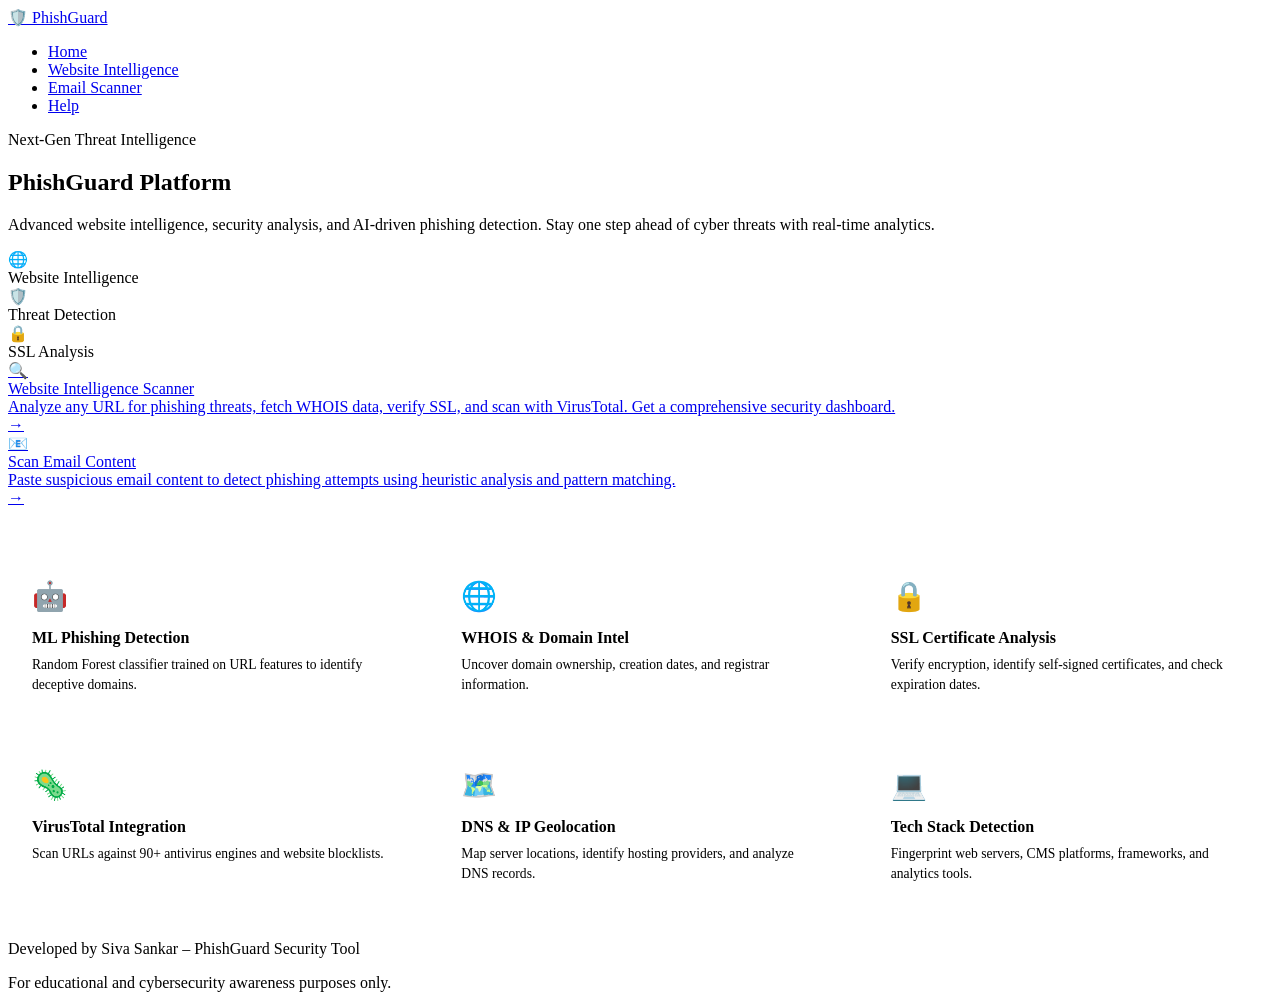
==== templates/index.html @ e1e7d01b "Add files via upload" ====
<!DOCTYPE html>
<html lang="en">

<head>
    <meta charset="UTF-8">
    <meta name="viewport" content="width=device-width, initial-scale=1.0">
    <meta name="description"
        content="PhishGuard — AI-powered phishing detection and website intelligence platform. Protect yourself from cyber threats.">
    <title>PhishGuard — Website Intelligence & Phishing Detection</title>
    <link rel="stylesheet" href="{{ url_for('static', filename='style.css') }}">
    <style>
        .feature-grid {
            display: grid;
            grid-template-columns: repeat(3, 1fr);
            gap: 1.5rem;
            margin-top: 3rem;
            margin-bottom: 2rem;
        }
        .feature-card {
            background: var(--bg-glass);
            border: 1px solid var(--border-glass);
            border-radius: var(--radius-md);
            padding: 1.5rem;
            text-align: left;
            transition: all 0.3s ease;
        }
        .feature-card:hover {
            border-color: var(--accent-primary-glow);
            transform: translateY(-2px);
        }
        .feature-icon {
            font-size: 1.8rem;
            margin-bottom: 1rem;
        }
        .feature-title {
            font-size: 1rem;
            font-weight: 600;
            color: var(--text-primary);
            margin-bottom: 0.5rem;
        }
        .feature-desc {
            font-size: 0.85rem;
            color: var(--text-muted);
            line-height: 1.5;
        }
        @media (max-width: 768px) {
            .feature-grid {
                grid-template-columns: 1fr;
            }
        }
    </style>
</head>

<body>
    <div class="container">

        <!-- Navigation -->
        <nav class="navbar fade-in-up">
            <a href="/" class="navbar-brand">
                <span class="shield-icon">🛡️</span>
                PhishGuard
            </a>
            <ul class="navbar-links">
                <li><a href="/" class="active">Home</a></li>
                <li><a href="/url-scanner">Website Intelligence</a></li>
                <li><a href="/email-scanner">Email Scanner</a></li>
                <li><a href="/help">Help</a></li>
            </ul>
        </nav>

        <!-- Hero Section -->
        <section class="hero fade-in-up fade-in-up-delay-1">
            <div class="hero-badge">
                <span class="pulse-dot"></span>
                Next-Gen Threat Intelligence
            </div>
            <h1>PhishGuard Platform</h1>
            <p>Advanced website intelligence, security analysis, and AI-driven phishing detection. Stay one step ahead of cyber threats with real-time analytics.</p>
        </section>

        <!-- Stats Bar -->
        <div class="stats-bar fade-in-up fade-in-up-delay-2">
            <div class="stat-item">
                <div class="stat-value">🌐</div>
                <div class="stat-label">Website Intelligence</div>
            </div>
            <div class="stat-item">
                <div class="stat-value">🛡️</div>
                <div class="stat-label">Threat Detection</div>
            </div>
            <div class="stat-item">
                <div class="stat-value">🔒</div>
                <div class="stat-label">SSL Analysis</div>
            </div>
        </div>

        <!-- Homepage Navigation Cards -->
        <div class="home-cards fade-in-up fade-in-up-delay-3">
            <a href="/url-scanner" class="home-card" id="card-url-scanner">
                <div class="home-card-icon url-glow">🔍</div>
                <div class="home-card-title">Website Intelligence Scanner</div>
                <div class="home-card-desc">Analyze any URL for phishing threats, fetch WHOIS data, verify SSL, and scan with VirusTotal. Get a comprehensive security dashboard.</div>
                <div class="home-card-arrow">→</div>
            </a>
            <a href="/email-scanner" class="home-card" id="card-email-scanner">
                <div class="home-card-icon email-glow">📧</div>
                <div class="home-card-title">Scan Email Content</div>
                <div class="home-card-desc">Paste suspicious email content to detect phishing attempts using heuristic analysis and pattern matching.</div>
                <div class="home-card-arrow">→</div>
            </a>
        </div>

        <!-- Features Grid -->
        <div class="feature-grid fade-in-up fade-in-up-delay-4">
            <div class="feature-card">
                <div class="feature-icon">🤖</div>
                <div class="feature-title">ML Phishing Detection</div>
                <div class="feature-desc">Random Forest classifier trained on URL features to identify deceptive domains.</div>
            </div>
            <div class="feature-card">
                <div class="feature-icon">🌐</div>
                <div class="feature-title">WHOIS & Domain Intel</div>
                <div class="feature-desc">Uncover domain ownership, creation dates, and registrar information.</div>
            </div>
            <div class="feature-card">
                <div class="feature-icon">🔒</div>
                <div class="feature-title">SSL Certificate Analysis</div>
                <div class="feature-desc">Verify encryption, identify self-signed certificates, and check expiration dates.</div>
            </div>
            <div class="feature-card">
                <div class="feature-icon">🦠</div>
                <div class="feature-title">VirusTotal Integration</div>
                <div class="feature-desc">Scan URLs against 90+ antivirus engines and website blocklists.</div>
            </div>
            <div class="feature-card">
                <div class="feature-icon">🗺️</div>
                <div class="feature-title">DNS & IP Geolocation</div>
                <div class="feature-desc">Map server locations, identify hosting providers, and analyze DNS records.</div>
            </div>
            <div class="feature-card">
                <div class="feature-icon">💻</div>
                <div class="feature-title">Tech Stack Detection</div>
                <div class="feature-desc">Fingerprint web servers, CMS platforms, frameworks, and analytics tools.</div>
            </div>
        </div>

        <!-- Footer -->
        <footer class="footer fade-in-up fade-in-up-delay-4">
            <p>Developed by Siva Sankar &ndash; PhishGuard Security Tool</p>
            <p style="margin-top: 0.3rem;">For educational and cybersecurity awareness purposes only.</p>
        </footer>

    </div>
</body>

</html>
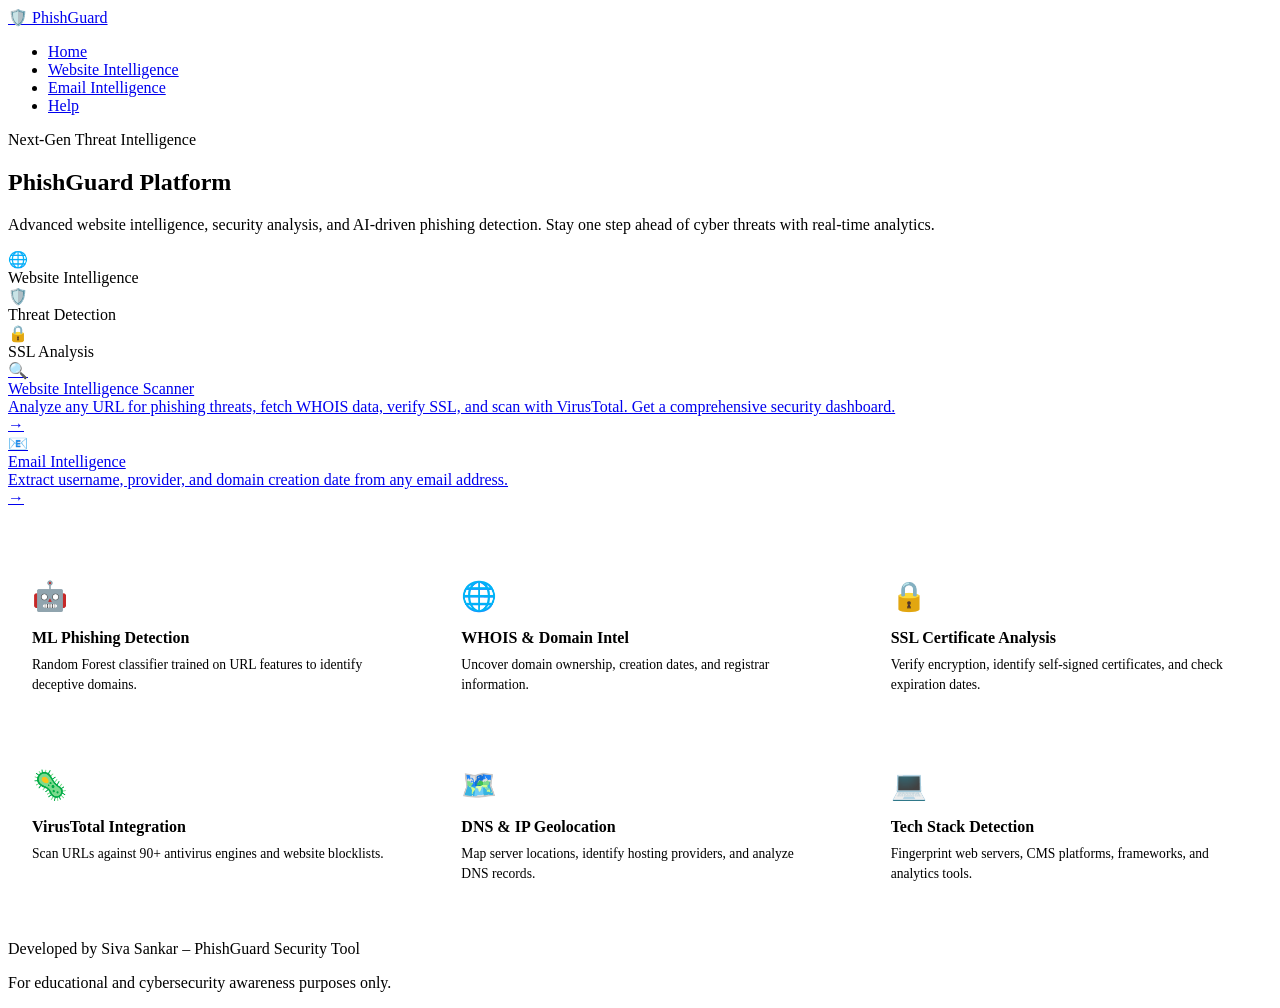
==== commit b4b94d50: "Add files via upload" ====
--- a/templates/index.html
+++ b/templates/index.html
@@ -63,7 +63,7 @@
             <ul class="navbar-links">
                 <li><a href="/" class="active">Home</a></li>
                 <li><a href="/url-scanner">Website Intelligence</a></li>
-                <li><a href="/email-scanner">Email Scanner</a></li>
+                <li><a href="/email-scanner">Email Intelligence</a></li>
                 <li><a href="/help">Help</a></li>
             </ul>
         </nav>
@@ -104,8 +104,8 @@
             </a>
             <a href="/email-scanner" class="home-card" id="card-email-scanner">
                 <div class="home-card-icon email-glow">📧</div>
-                <div class="home-card-title">Scan Email Content</div>
-                <div class="home-card-desc">Paste suspicious email content to detect phishing attempts using heuristic analysis and pattern matching.</div>
+                <div class="home-card-title">Email Intelligence</div>
+                <div class="home-card-desc">Extract username, provider, and domain creation date from any email address.</div>
                 <div class="home-card-arrow">→</div>
             </a>
         </div>
